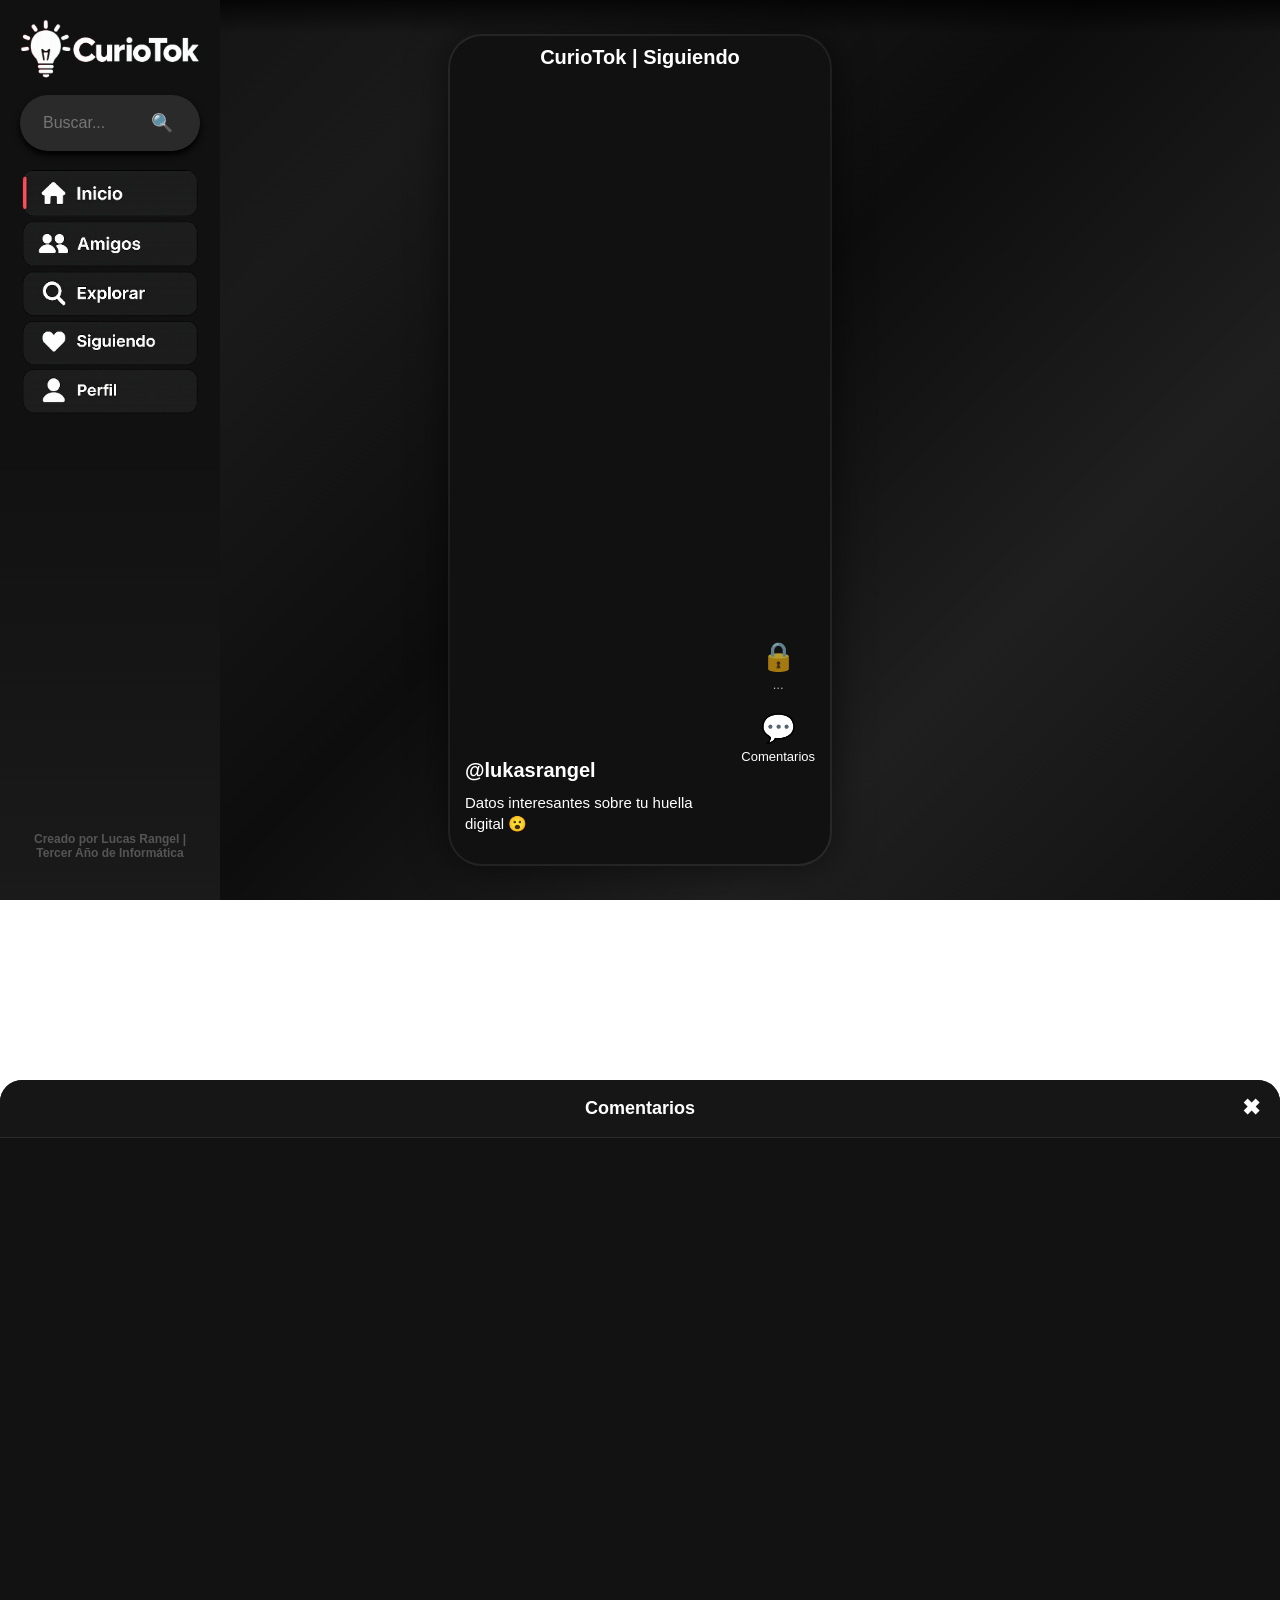
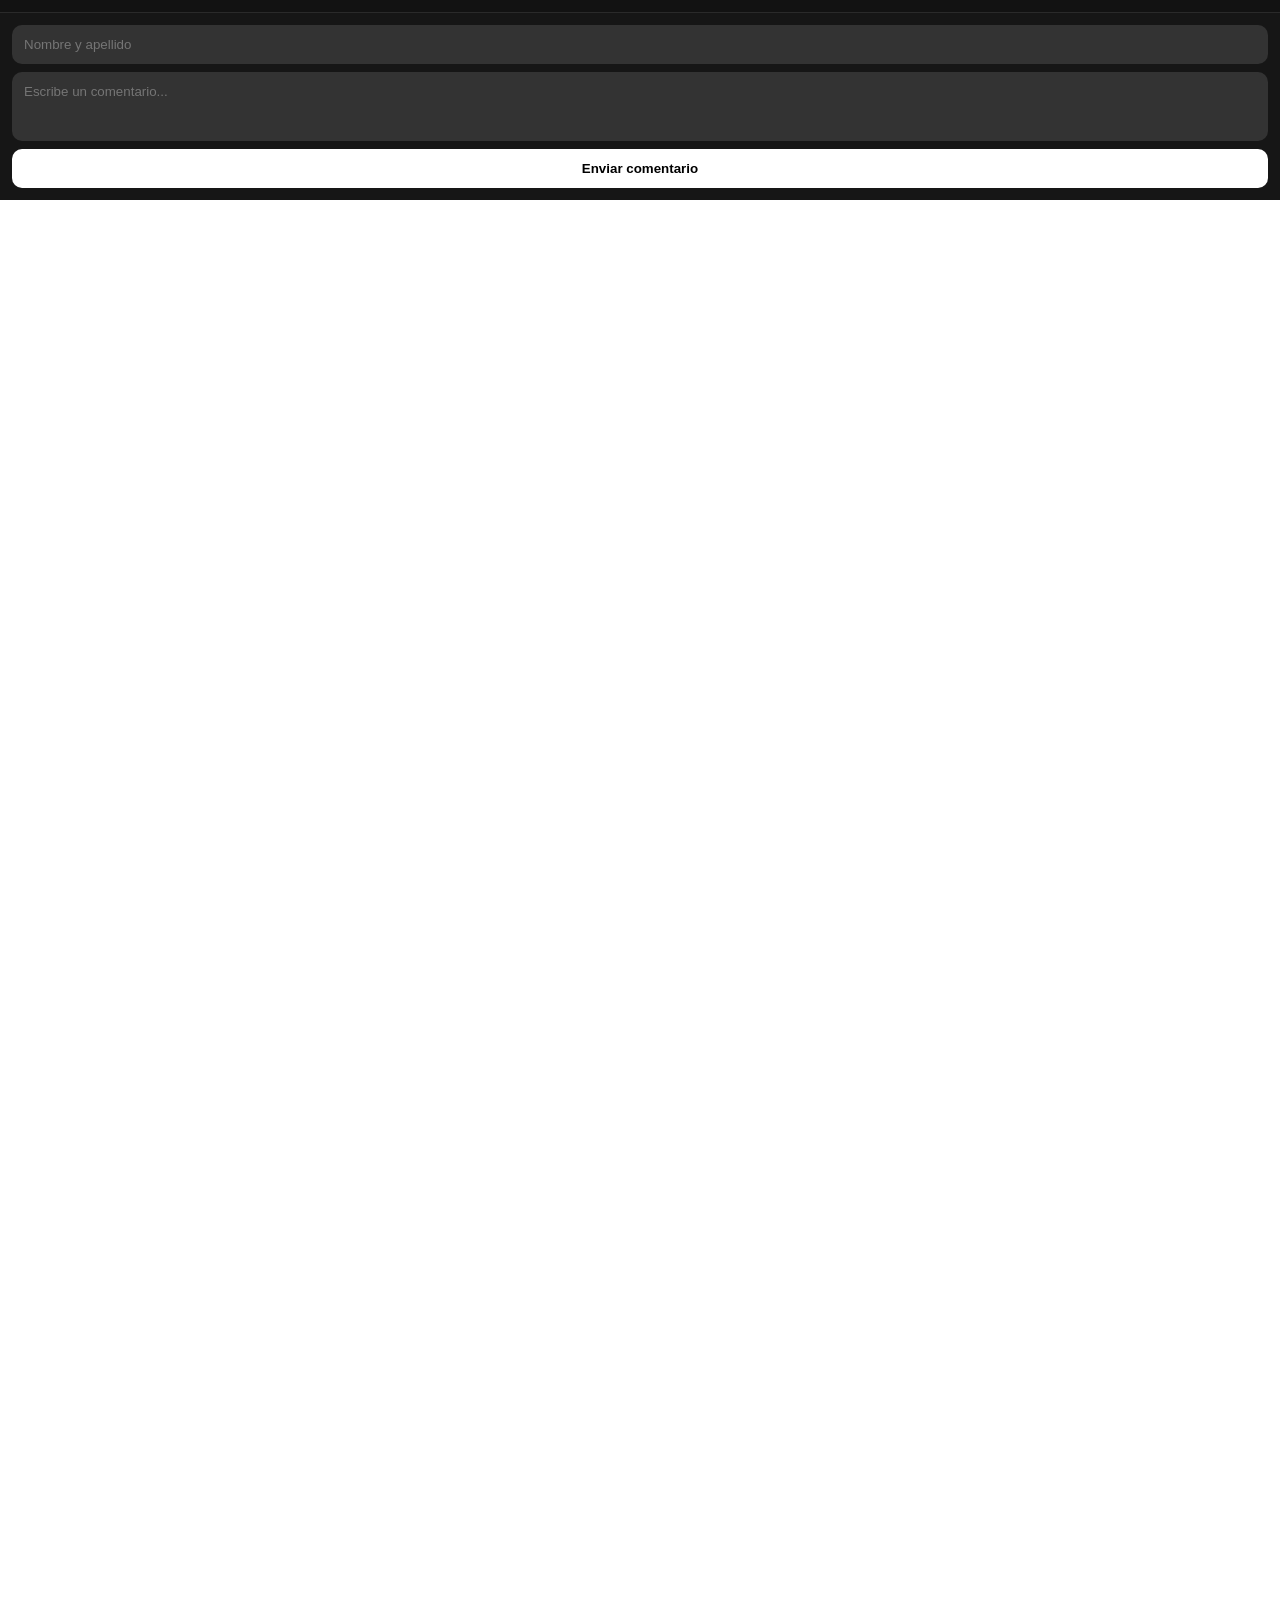
==== index.html @ e93da277 "first commit" ====
<!DOCTYPE html>
<html lang="es">
<head>
    <meta charset="UTF-8" />
    <meta name="viewport" content="width=device-width, initial-scale=1.0" />
    <title>CurioTok</title>

    <link rel="stylesheet" href="css/index.css" />
</head>
<body>

    <div class="topbar"></div>
    <div class="topbar-text">CurioTok | Siguiendo</div>

    <div class="video-feed" id="videoFeed"></div>

    <div class="comments-panel" id="commentsPanel">

      <div class="comments-header">
          Comentarios
          <div class="close-btn" id="closeComments">✖</div>
      </div>

      <div class="comments-content">
          <div id="commentsList"></div>
      </div>

      <div class="comment-form">
          <input type="text" id="fullName" placeholder="Nombre y apellido">
            <textarea id="commentText" rows="3" placeholder="Escribe un comentario..."></textarea>
          <button id="sendComment">Enviar comentario</button>
      </div>

    </div>
    <div class="left-sidebar">
        <img src="Elementos Visuales/logo CurioTok.png" alt="CurioTok Logo" class="logo">
        <form class="search-form">
              <input type="text" placeholder="Buscar...">
              <button type="submit">🔍</button>
        </form>
        <img src="Elementos Visuales/barraHerramientas.png" alt="Home" class="sidebar-icon">
        <!--<button class="gest-btn" onclick="gestEst()">Gestionar estudiantes</button> -->
        <!-- <button class="gest-btn">Gestionar videos</button> -->
        
        <text class="sidebar-text"> Creado por Lucas Rangel | Tercer Año de Informática</text>
    </div>
    <script src="scripts/index.js"></script>

</body>
</html>
---- css/index.css ----
*{
  margin:0;
  padding:0;
  box-sizing:border-box;
  font-family:Arial,sans-serif;
}

html,
body{
  width:100%;
  height:100%;
  overflow:hidden;
  background:linear-gradient(180deg,#0f0f0f 0%, #000 40%, #111 100%);
  color:#fff;
}

body{
  overflow-y:auto;
  scroll-snap-type:y mandatory;
  scroll-behavior:smooth;
}

.topbar{
  position:fixed;
  width:100%;
  padding:16px;
  text-align:center;
  font-size:20px;
  font-weight:bold;
  z-index:50;
  background:linear-gradient(to bottom,rgba(0,0,0,.7),transparent);
  pointer-events:none;
}

.topbar-text{
  position:fixed;
  top:30px;
  width:100%;
  padding:16px;
  text-align:center;
  font-size:20px;
  font-weight:bold;
  z-index:50;
  pointer-events:none;
}

.search-form{
  display: flex;
  align-items: center;
  background-color: #2a2a2a;
  border-radius: 30px;
  padding: 5px 15px;
  box-shadow: 0 4px 6px #000000;
  max-width: 400px;
  width: 100%;
}

.search-form input{
  flex:1;
  border:none;
  background:transparent;
  color:white;
  font-size:16px;
  padding:8px;
}

.search-form button{
  background:transparent;
  border:none;
  color:rgb(255, 255, 255);
  font-size:18px;
  cursor:pointer;
}

.video-feed{
  width:100%;
}

.video-card{
  position:relative;
  width:100%;
  height:100vh;
  display:flex;
  align-items:center;
  justify-content:center;
  scroll-snap-align:start;
  background:
    linear-gradient(
    135deg,
    #111 0%,
    #1a1a1a 25%,
    #0d0d0d 50%,
    #1f1f1f 75%,
    #111 100%
    );
  overflow:hidden;
}

.phone-frame{
  position:relative;
  width:380px;
  height:92vh;
  border-radius:32px;
  overflow:hidden;
  background:#111;
  box-shadow:
    0 0 0 2px rgba(255,255,255,.08),
    0 0 40px rgba(0,0,0,.6);
}

.phone-frame video{
  width:100%;
  height:100%;
  object-fit:cover;
}

.gest-btn:hover{
  background-color: #848484;
  transition: .2s;
}

@media(max-width:768px){

  .phone-frame{
    width:100%;
    height:100vh;
    border-radius:0;
  }

}

video{
  width:100%;
  height:100%;
  object-fit:cover;
}

.overlay{
  position:absolute;
  left:15px;
  bottom:30px;
  width:70%;
  z-index:5;
}

.overlay h2{
  margin-bottom:10px;
  font-size:20px;
}

.overlay p{
  font-size:15px;
  line-height:1.4;
}

.actions{
  position:absolute;
  right:15px;
  bottom:100px;
  display:flex;
  flex-direction:column;
  align-items:center;
  gap:20px;
  z-index:100;
}

.action-btn{
  font-size:28px;
  text-align:center;
  cursor:pointer;
  user-select:none;
}

.action-btn span{
  display:block;
  font-size:13px;
  margin-top:4px;
}

.locked{
  opacity:.7;
}

.comments-panel{
  position:fixed;
  left:0;
  bottom:-100%;
  width:100%;
  height:80%;
  background:#121212;
  border-top-left-radius:22px;
  border-top-right-radius:22px;
  transition:.3s;
  z-index:999;
  display:flex;
  flex-direction:column;
  overflow:hidden;
}

.comments-panel.active{
  bottom:0;
}

.comments-header{
  position:relative;
  padding:18px;
  text-align:center;
  font-size:18px;
  font-weight:bold;
  border-bottom:1px solid #2a2a2a;
  background:#161616;
}

.close-btn{
  position:absolute;
  top:15px;
  right:20px;
  cursor:pointer;
  font-size:22px;
}

.comments-content{
  flex:1;
  overflow-y:auto;
  padding:15px;
}

.comment{
  background:#232323;
  padding:12px;
  border-radius:14px;
  margin-bottom:12px;
}

.comment strong{
  display:block;
  margin-bottom:5px;
}

.comment-form{
  display:flex;
  flex-direction:column;
  gap:8px;
  padding:12px;
  border-top:1px solid #2a2a2a;
  background:#161616;
}

input,
textarea{
  width:100%;
  padding:12px;
  border:none;
  border-radius:10px;
  background:#333;
  color:white;
  resize:none;
}

button{
  padding:12px;
  border:none;
  border-radius:10px;
  background:white;
  color:black;
  font-weight:bold;
  cursor:pointer;
}

.heart-animation{
  position:fixed;
  font-size:90px;
  pointer-events:none;
  z-index:9999;
  animation:heartFade .8s ease forwards;
}

.lock-animation{
  position:fixed;
  font-size:80px;
  pointer-events:none;
  z-index:9999;
  animation:shakeFade 1s ease forwards;
}

.heart-particle{
  position:fixed;
  font-size:22px;
  pointer-events:none;
  z-index:9998;
  animation:particleFloat .9s ease forwards;
}

@keyframes heartFade{
  0%{
    opacity:1;
    transform:translate(-50%,-50%) scale(1);
  }

  100%{
    opacity:0;
    transform:translate(-50%,-50%) scale(1.8);
  }
}

@keyframes particleFloat{
  0%{
    opacity:1;
    transform:translate(0,0) scale(1);
  }

  100%{
    opacity:0;
    transform:translate(var(--x),var(--y)) scale(.4);
  }
}

@keyframes shakeFade{
  0%{
    opacity:0;
    transform:translate(-50%,-50%) rotate(0deg);
  }

  25%{
    opacity:1;
    transform:translate(-50%,-50%) rotate(-12deg);
  }

  50%{
    transform:translate(-50%,-50%) rotate(12deg);
  }

  100%{
    opacity:0;
    transform:translate(-50%,-50%) rotate(0deg) scale(1.3);
  }
}

@media(max-width:768px){

  .overlay{
    width:80%;
  }

  .overlay h2{
    font-size:18px;
  }

  .overlay p{
    font-size:14px;
  }

  .action-btn{
    font-size:24px;
  }

}

/*__________PAUSA ICONO----------*/
.pause-icon{
  position:absolute;
  top:50%;
  left:50%;
  transform:translate(-50%,-50%);
  z-index:999;
  font-size:90px;
  color:white;
  opacity:0;
  pointer-events:none;
  transition:.2s;
}

.pause-icon.active{
  opacity:0.8;
}

.heart-icon{
  width:32px;
  height:32px;
  object-fit:contain;
  pointer-events:none;
}

.left-sidebar{
  position:fixed;
  top:0;
  left:0;
  width:220px;
  height:100%;
  background:linear-gradient(180deg,#111 50%, #1a1a1a 100%);
  display:flex;
  flex-direction:column;
  padding:20px;
  gap:15px;
  z-index:50;
}

.left-sidebar text{
  height:32px;
  color:#555;
  font-size:12px;
  font-weight:bold;
  text-align:center;

  margin-top:auto;
  display:flex;
  align-items:flex-end;
  justify-content:center;
  padding-bottom:20px;
}

/*__________ICONO DE SONIDO ANIMACION----------*/
.phone-frame{
  position:relative;
}

.action-mute-btn{
  position:absolute;
  top:20px;
  left:20px;
  width:45px;
  height:45px;

  display:flex;
  align-items:center;
  justify-content:center;

  z-index:99999;

  cursor:pointer;

  background:rgba(0,0,0,.45);
  border-radius:50%;

  transition:.2s;
}

.action-mute-btn:hover{
  transform:scale(1.08);
}

.action-mute-btn.active{
  transform:scale(.85);
}

.action-mute-btn img{
  width:24px;
  height:24px;
  object-fit:contain;

  pointer-events:none;
}

video{
  position:relative;
  z-index:1;
}

.action-mute-btn{
  opacity:0;
  pointer-events:none;
  transition:.25s;
}

.phone-frame:hover .action-mute-btn{
  opacity:1;
  pointer-events:auto;
}
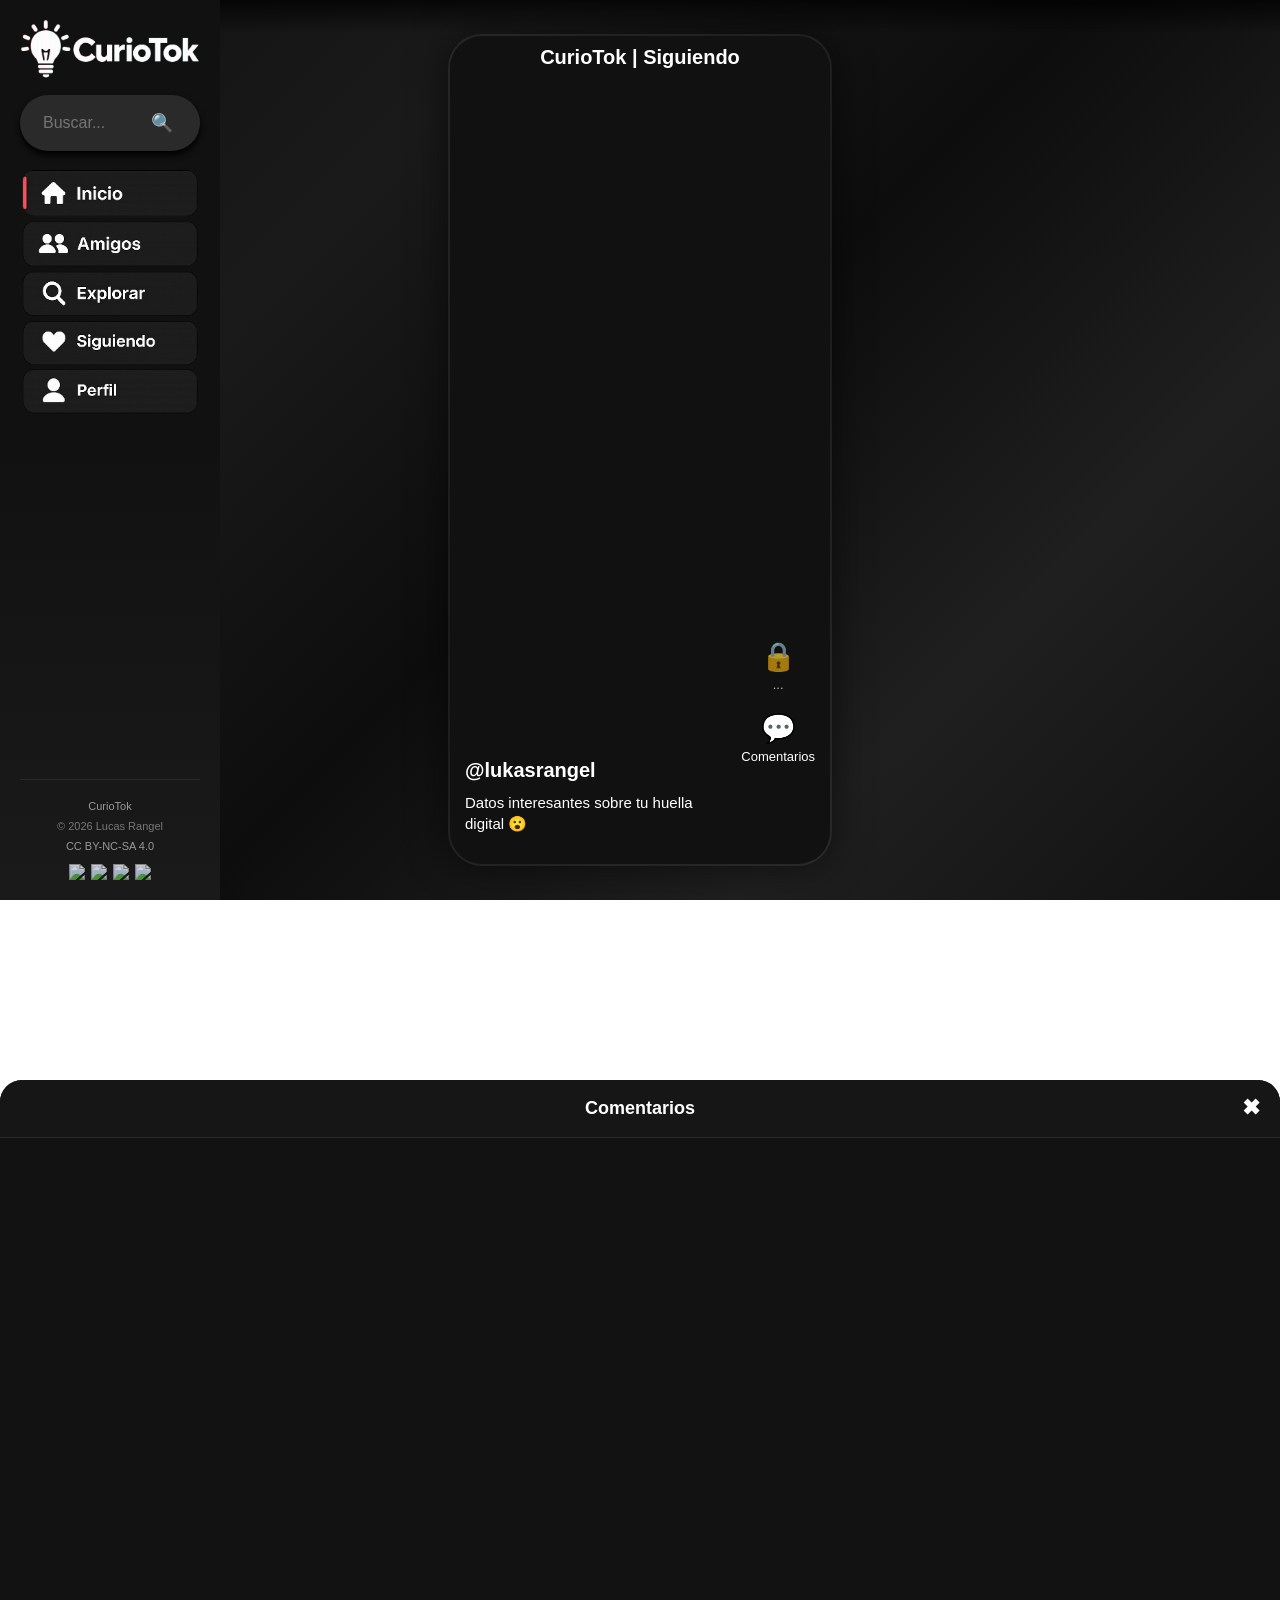
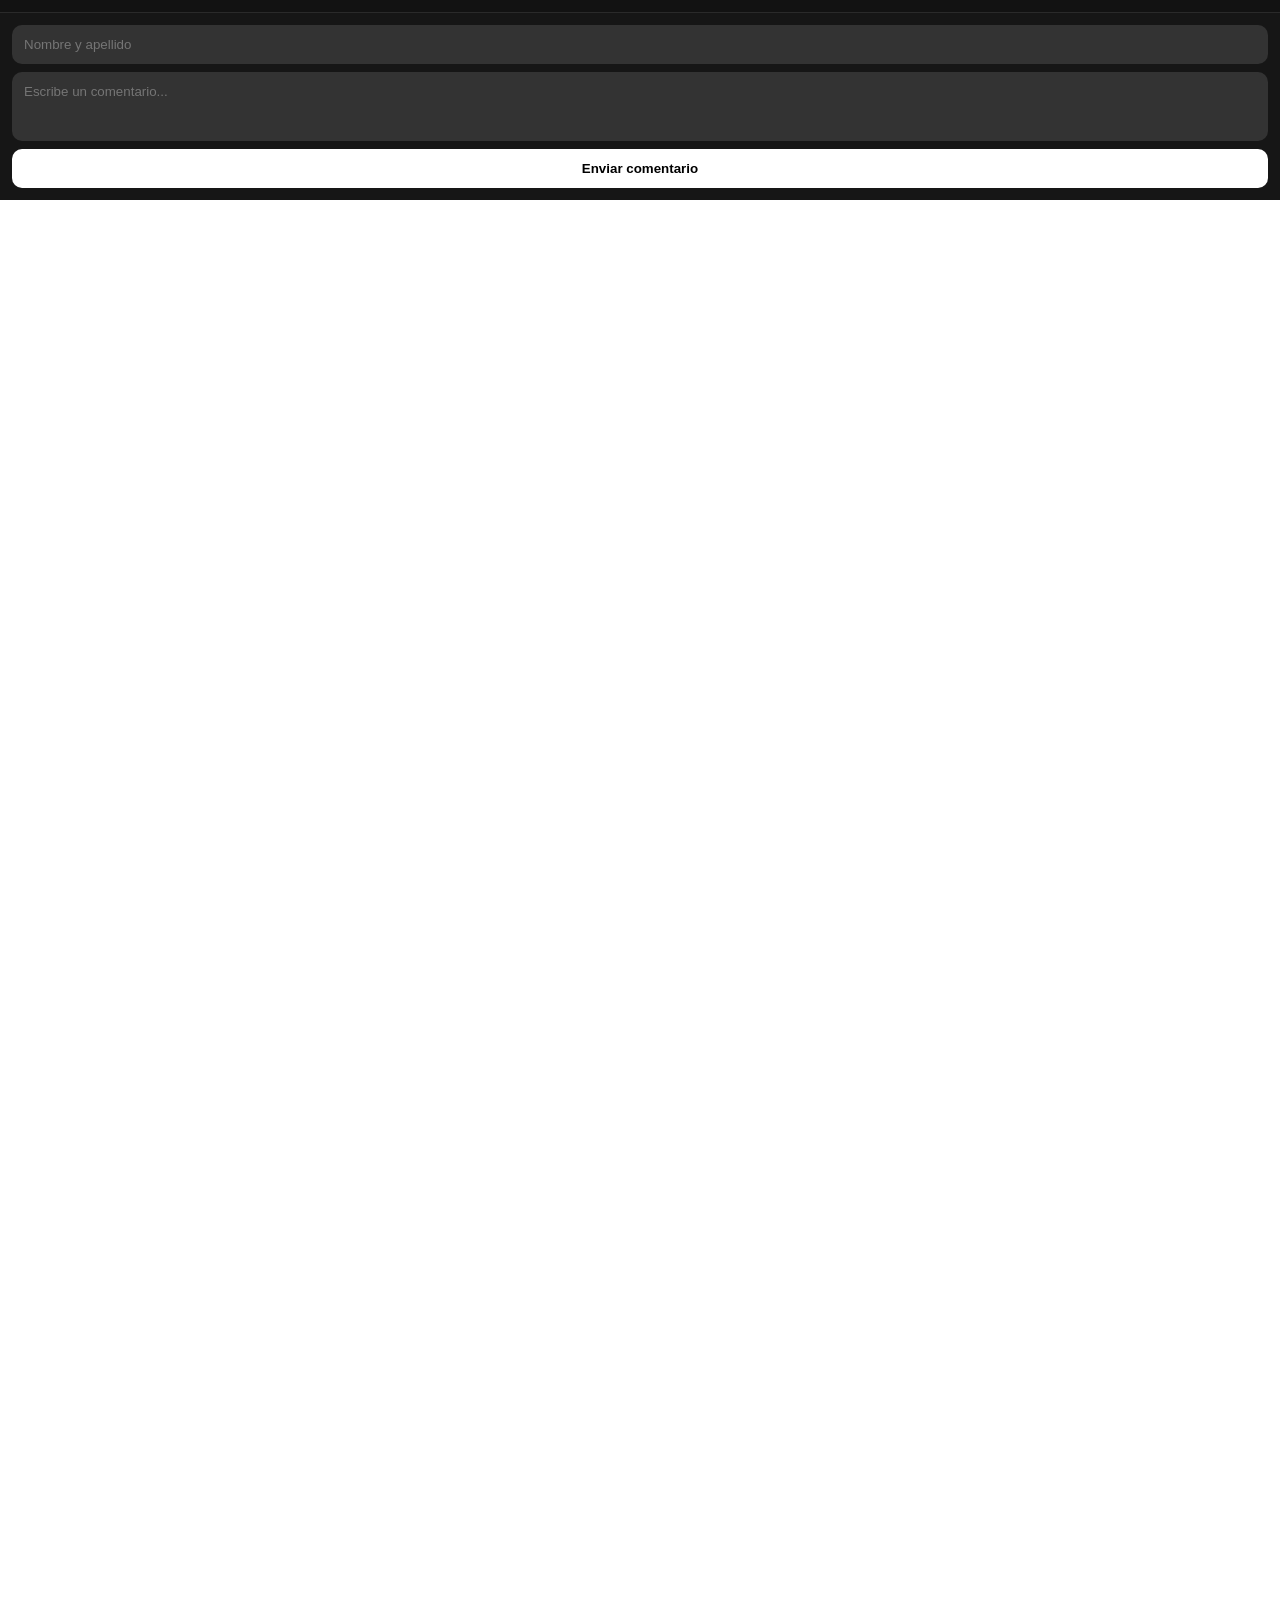
==== commit 7ea59a82: "Cambio en la licencia" ====
--- a/index.html
+++ b/index.html
@@ -41,8 +41,26 @@
         <img src="Elementos Visuales/barraHerramientas.png" alt="Home" class="sidebar-icon">
         <!--<button class="gest-btn" onclick="gestEst()">Gestionar estudiantes</button> -->
         <!-- <button class="gest-btn">Gestionar videos</button> -->
-        
-        <text class="sidebar-text"> Creado por Lucas Rangel | Tercer Año de Informática</text>
+
+        <!-- Licencia -->
+        <div class="license">
+        <a href="https://github.com/MrLuksR/Proyecto-CurioTok-FinesDidacticos" target="_blank">
+            CurioTok
+        </a>
+
+        <span>© 2026 Lucas Rangel</span>
+
+        <a href="https://creativecommons.org/licenses/by-nc-sa/4.0/" target="_blank">
+            CC BY-NC-SA 4.0
+        </a>
+
+        <div class="license-icons">
+            <img src="https://mirrors.creativecommons.org/presskit/icons/cc.svg" alt="CC">
+            <img src="https://mirrors.creativecommons.org/presskit/icons/by.svg" alt="BY">
+            <img src="https://mirrors.creativecommons.org/presskit/icons/nc.svg" alt="NC">
+            <img src="https://mirrors.creativecommons.org/presskit/icons/sa.svg" alt="SA">
+        </div>
+    </div>
     </div>
     <script src="scripts/index.js"></script>
 
--- a/css/index.css
+++ b/css/index.css
@@ -395,18 +395,9 @@
   z-index:50;
 }
 
-.left-sidebar text{
-  height:32px;
-  color:#555;
-  font-size:12px;
-  font-weight:bold;
-  text-align:center;
-
-  margin-top:auto;
-  display:flex;
-  align-items:flex-end;
-  justify-content:center;
-  padding-bottom:20px;
+.left-sidebar .menu-link{
+    color:white;
+    text-decoration:none;
 }
 
 /*__________ICONO DE SONIDO ANIMACION----------*/
@@ -465,4 +456,42 @@
 .phone-frame:hover .action-mute-btn{
   opacity:1;
   pointer-events:auto;
+}
+
+.license{
+    margin-top:auto;
+    padding-top:20px;
+    border-top:1px solid #2a2a2a;
+
+    display:flex;
+    flex-direction:column;
+    align-items:center;
+    gap:8px;
+
+    text-align:center;
+    font-size:11px;
+    color:#777;
+}
+
+.license a{
+    color:#999;
+    text-decoration:none;
+    font-size:11px;
+    transition:.2s;
+}
+
+.license a:hover{
+    color:#fff;
+}
+
+.license-icons{
+    display:flex;
+    gap:6px;
+    margin-top:4px;
+}
+
+.license-icons img{
+    width:16px;
+    height:16px;
+    opacity:.8;
 }
